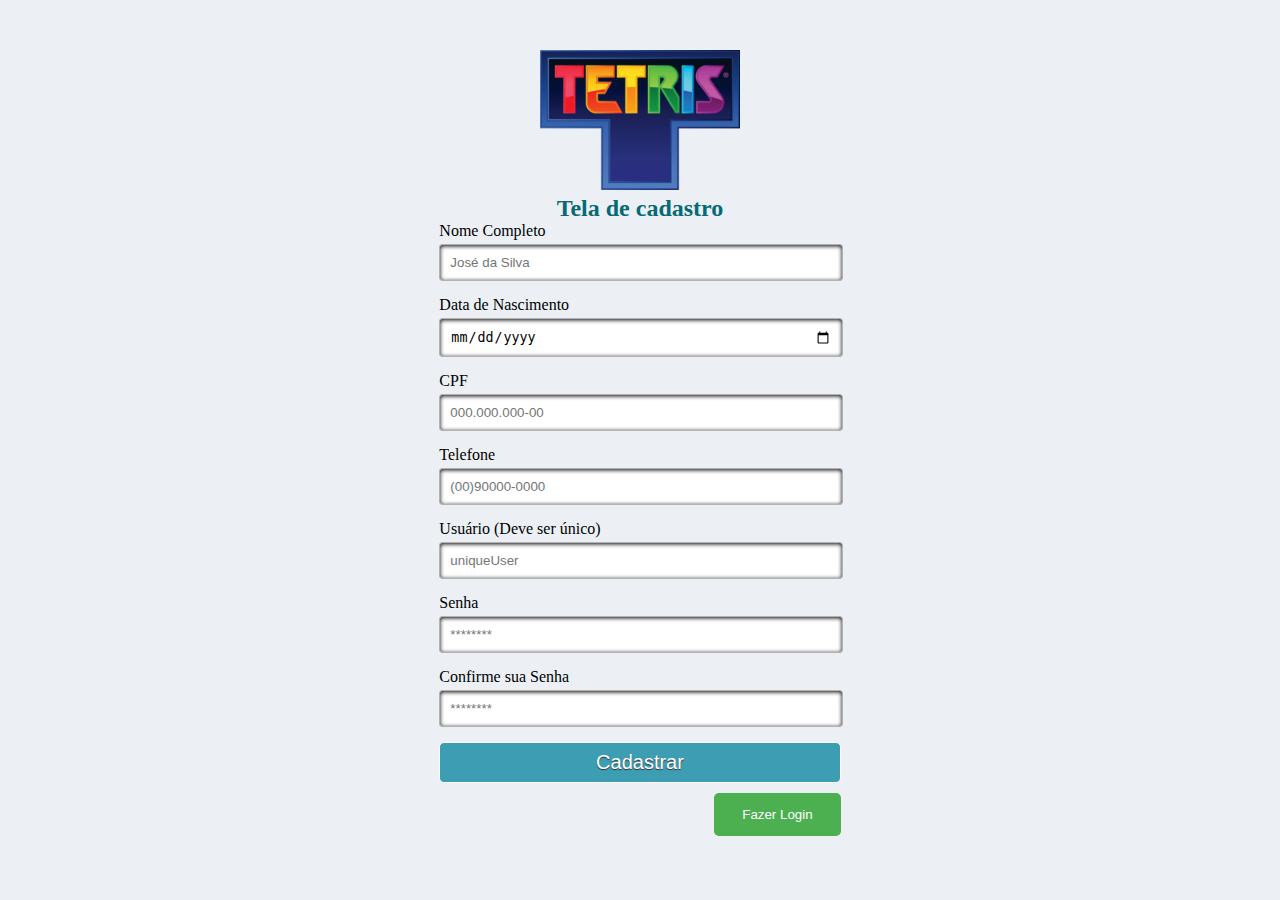
==== cadastro.html @ d595080f "Telas" ====
<!DOCTYPE html>
<html lang="en">
<head>
    <meta charset="UTF-8">
    <meta name="viewport" content="width=device-width, initial-scale=1.0">
    <title>Tela de login</title>
    <link rel="stylesheet" href="_css/estilo.css">
</head>
<body>
    <div class="container">
        <div class="panel">
            <img src="_img/logo.png" alt="Tetris" class="center">
            <form action="" method="post">
                <h2>Tela de cadastro</h2>
                <p>
                    <label for="nome">Nome Completo</label>
                    <input type="text" name="nome" placeholder="José da Silva" required>
                </p>
                <p>
                    <label for="dataNasc">Data de Nascimento</label>
                    <input type="date" name="dataNasc" required>
                </p>
                <p>
                    <label for="cpf">CPF</label>
                    <input type="text" name="cpf" placeholder="000.000.000-00" required>
                </p>
                <p>
                    <label for="telefone">Telefone</label>
                    <input type="tel" name="telefone" placeholder="(00)90000-0000"  pattern="([0-9]{2})-[0-9]{5}-[0-9]{4}" required>
                </p>
                <p>
                    <label for="usuario">Usuário (Deve ser único)</label>
                    <input type="text" name="usuario" placeholder="uniqueUser" required>
                </p>
                <p>
                    <label for="senha">Senha</label>
                    <input type="password" name="senha" placeholder="********" required>
                </p>
                <p>
                    <label for="confirmarSenha">Confirme sua Senha</label>
                    <input type="password" name="confirmarSenha" placeholder="********" required>
                </p>
                <input type="submit" value="Cadastrar">
            </form>
            <button class="link">
                <a href="index.html">Fazer Login</a>
            </button>
        </div>
    </div>
</body>
</html>
---- _css/estilo.css ----
* {
    margin: 0;
    font: Arial, sans-serif;
}

body {
    background-color: #ecf0f5;
}

a {
    text-decoration: none;
}

.container {
    width: 33%;
    min-height: 500px;
    margin: 0 auto;
    position: relative;
    /* background-color: rgb(122, 121, 121); */
}

.panel {
    margin-left: auto;
    margin-right: auto;
    width: 95%;
    margin-top: 50px;
    margin-bottom: 50px;
}

.center {
    display: block;
    margin-left: auto;
    margin-right: auto;
    width: 50%;
    margin-bottom: 5px;
}

h2 {
    text-align: center;
    color: #066a75;
}

p {
    margin-bottom:15px;
}

.container p:first-child{
    margin: 0px;
}

input {
    outline: none;
}

input:not([type="submit"]) {
    width: 95%;
    margin-top: 4px;
    padding: 10px;
    border: 1px solid #b2b2b2;
    border-radius: 3px;
    box-shadow: 0px 1px 4px 0px inset;
}

input[type="submit"] {
    width: 100%;
    cursor: pointer;  
    background: rgb(61, 157, 179);
    padding: 8px 5px;
    color: #fff;
    font-size: 20px;  
    border: 1px solid #fff;   
    margin-bottom: 10px;  
    text-shadow: 0 1px 1px #333;
   border-radius: 5px;
}

input[type="submit"]:hover {
    background: #4ab3c6;
}
span, .link {
    float: left;
}

.link {
    border-radius: 5px;
    margin-left: 6px;
    padding: 3px;
    border: none; 
    padding: 14px 28px; 
    cursor: pointer;
    background-color: #4CAF50;
    float: right;
}
.link a {
    color: white; 
}
.link:hover {
    background-color: #46a049;
}
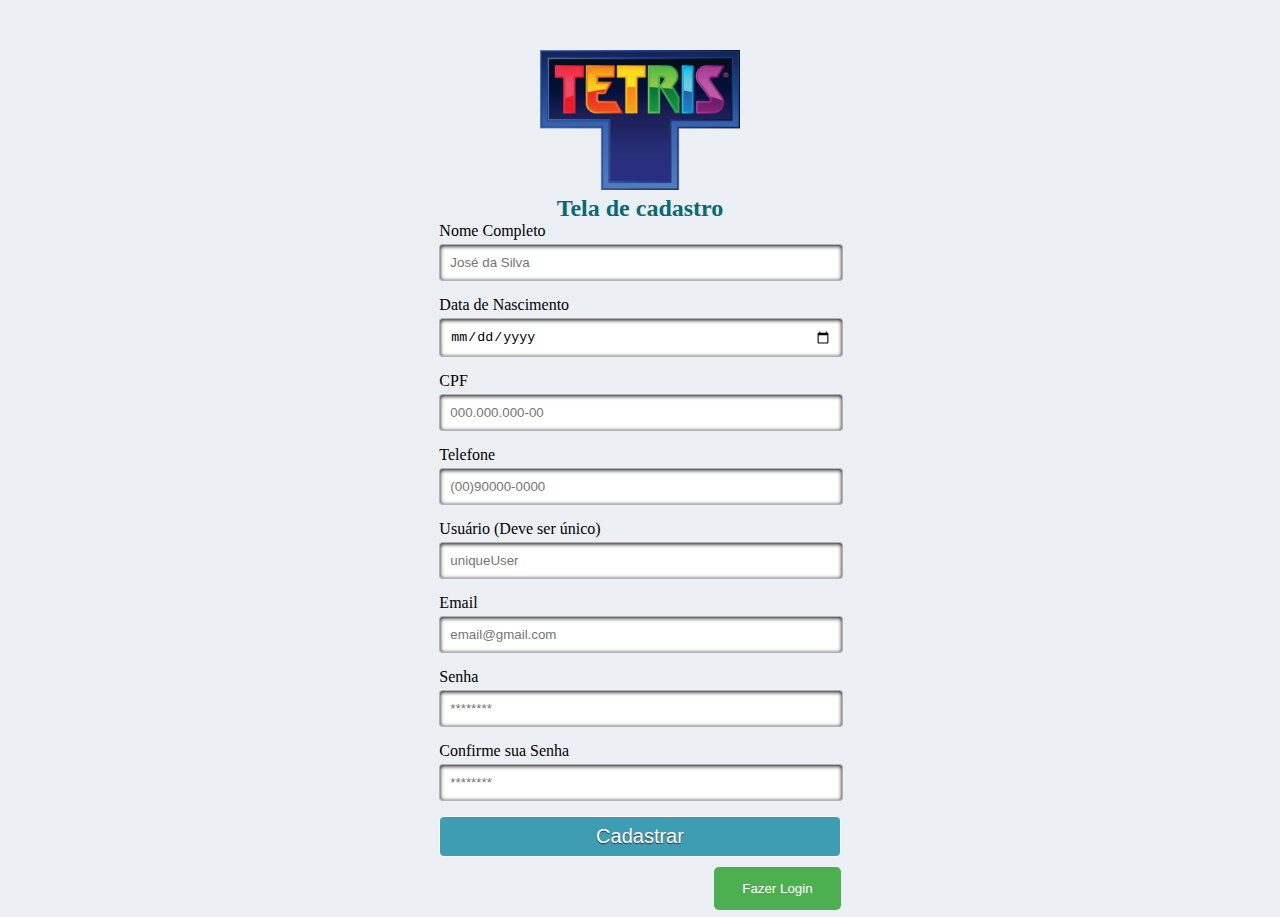
==== commit 345355ff: "cadastro.html" ====
--- a/cadastro.html
+++ b/cadastro.html
@@ -3,8 +3,9 @@
 <head>
     <meta charset="UTF-8">
     <meta name="viewport" content="width=device-width, initial-scale=1.0">
-    <title>Tela de login</title>
+    <title>Tela de cadastro</title>
     <link rel="stylesheet" href="_css/estilo.css">
+    <link rel="stylesheet" href="_css/form.css">
 </head>
 <body>
     <div class="container">
@@ -32,6 +33,12 @@
                     <label for="usuario">Usuário (Deve ser único)</label>
                     <input type="text" name="usuario" placeholder="uniqueUser" required>
                 </p>
+
+                <p>
+                    <label for="usuario">Email</label>
+                    <input type="text" name="email" placeholder="email@gmail.com" required>
+                </p>
+
                 <p>
                     <label for="senha">Senha</label>
                     <input type="password" name="senha" placeholder="********" required>
--- a/_css/estilo.css
+++ b/_css/estilo.css
@@ -11,20 +11,9 @@
     text-decoration: none;
 }
 
-.container {
-    width: 33%;
-    min-height: 500px;
-    margin: 0 auto;
-    position: relative;
-    /* background-color: rgb(122, 121, 121); */
-}
-
-.panel {
-    margin-left: auto;
-    margin-right: auto;
-    width: 95%;
-    margin-top: 50px;
-    margin-bottom: 50px;
+.img {
+    height: 50px;
+    width: 70px;
 }
 
 .center {
@@ -46,54 +35,4 @@
 
 .container p:first-child{
     margin: 0px;
-}
-
-input {
-    outline: none;
-}
-
-input:not([type="submit"]) {
-    width: 95%;
-    margin-top: 4px;
-    padding: 10px;
-    border: 1px solid #b2b2b2;
-    border-radius: 3px;
-    box-shadow: 0px 1px 4px 0px inset;
-}
-
-input[type="submit"] {
-    width: 100%;
-    cursor: pointer;  
-    background: rgb(61, 157, 179);
-    padding: 8px 5px;
-    color: #fff;
-    font-size: 20px;  
-    border: 1px solid #fff;   
-    margin-bottom: 10px;  
-    text-shadow: 0 1px 1px #333;
-   border-radius: 5px;
-}
-
-input[type="submit"]:hover {
-    background: #4ab3c6;
-}
-span, .link {
-    float: left;
-}
-
-.link {
-    border-radius: 5px;
-    margin-left: 6px;
-    padding: 3px;
-    border: none; 
-    padding: 14px 28px; 
-    cursor: pointer;
-    background-color: #4CAF50;
-    float: right;
-}
-.link a {
-    color: white; 
-}
-.link:hover {
-    background-color: #46a049;
-}
+}--- a/_css/form.css
+++ b/_css/form.css
@@ -0,0 +1,64 @@
+.container {
+    width: 33%;
+    min-height: 500px;
+    margin: 0 auto;
+    position: relative;
+}
+
+.panel {
+    margin-left: auto;
+    margin-right: auto;
+    width: 95%;
+    margin-top: 50px;
+    margin-bottom: 50px;
+}
+
+input {
+    outline: none;
+}
+
+input:not([type="submit"]) {
+    width: 95%;
+    margin-top: 4px;
+    padding: 10px;
+    border: 1px solid #b2b2b2;
+    border-radius: 3px;
+    box-shadow: 0px 1px 4px 0px inset;
+}
+
+input[type="submit"] {
+    width: 100%;
+    cursor: pointer;  
+    background: rgb(61, 157, 179);
+    padding: 8px 5px;
+    color: #fff;
+    font-size: 20px;  
+    border: 1px solid #fff;   
+    margin-bottom: 10px;  
+    text-shadow: 0 1px 1px #333;
+   border-radius: 5px;
+}
+
+input[type="submit"]:hover {
+    background: #4ab3c6;
+}
+
+.link {
+    float: left;
+    border-radius: 5px;
+    margin-left: 6px;
+    padding: 3px;
+    border: none; 
+    padding: 14px 28px; 
+    cursor: pointer;
+    background-color: #4CAF50;
+    float: right;
+}
+
+.link a {
+    color: white; 
+}
+
+.link:hover {
+    background-color: #46a049;
+}